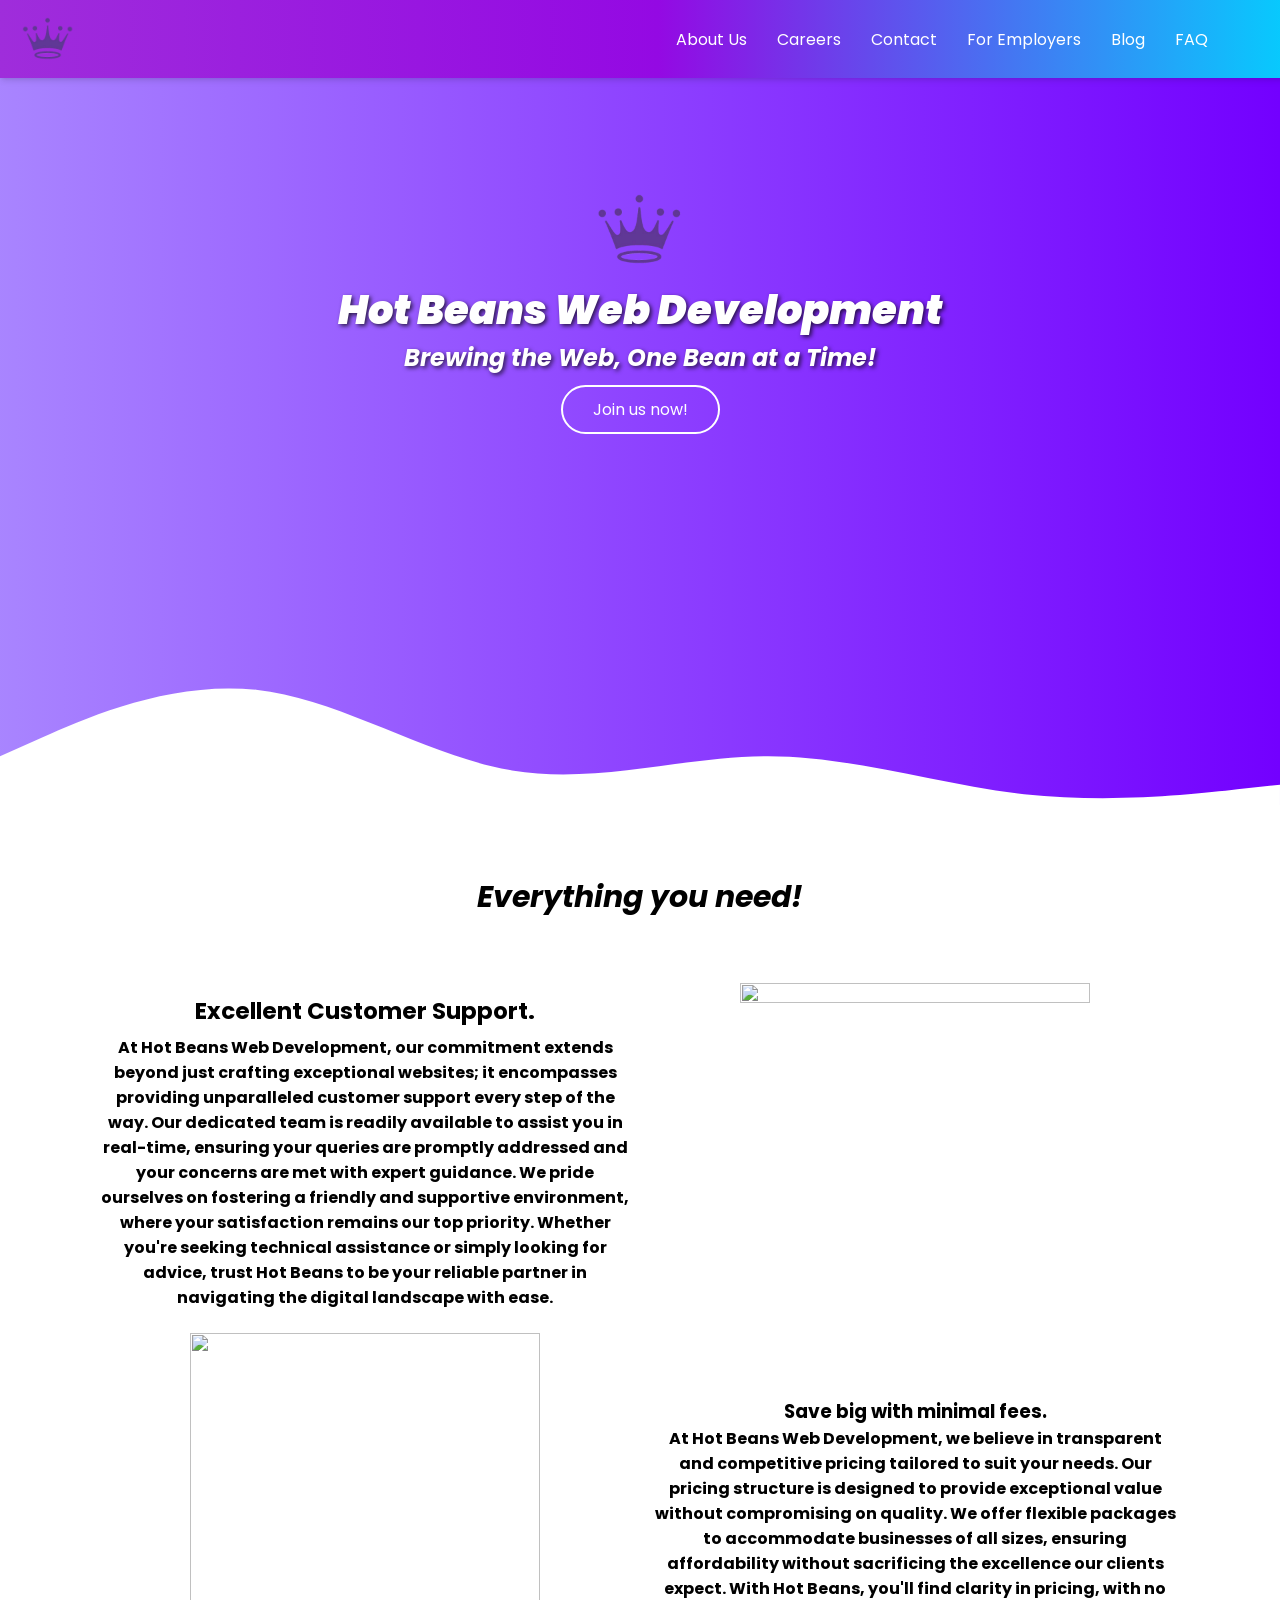
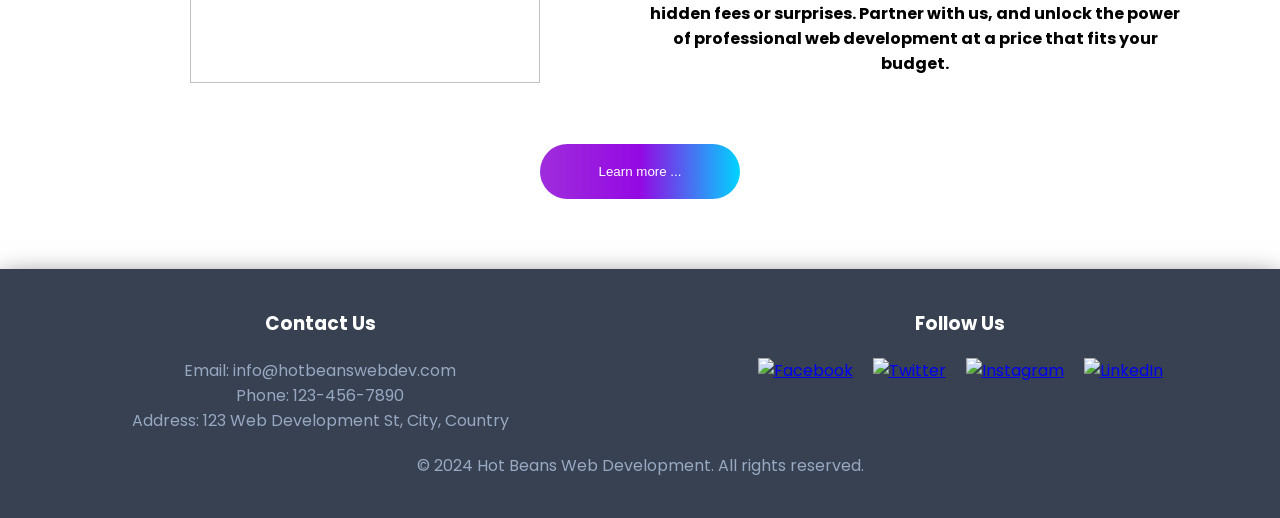
==== index.html @ 1ef5f06e "Add files via upload" ====
<!DOCTYPE html>
<html lang="en">

    <head>
        <meta charset="UTF-8">
        <meta name="viewport" content="width=device-width, initial-scale=1.0">
        <title>Hot Beans Web Development</title>
        <link rel="stylesheet" href="style.css">
        <link rel="icon" type="image/x-icon" href="content/hotbeans.png">
    </head>

    <body>

        <nav>
            <a class="main-logo" href="index.html"><img src="content/hotbeans.png" width="60" height="60"></a>
            <span class="list">
                <a class="links" href="about/index.html">About Us</a> <!-- Make sure to add href attributes -->
                <a class="links" href="careers/index.html">Careers</a>
                <a class="links" href="contact/index.html">Contact</a>
                <a class="links" href="for-employers/index.html">For Employers</a>
                <a class="links" href="blog/index.html">Blog</a>
                <a class="links" href="faq/index.html">FAQ</a>
            </span>
        </nav>

        <header>
            <img src="content/hotbeans.png" width="100" height="100">
            <b><h1>Hot Beans Web Development</h1></b>
            <h3>Brewing the Web, One Bean at a Time!</h3>
            <a href="for-employers/index.html" class="join-us-btn">Join us now!</a>
        </header>

        <div class="wave-container">
            <svg xmlns="http://www.w3.org/2000/svg" viewBox="0 0 1440 320">
                <path fill="#FFFFFF" d="M0,160L48,138.7C96,117,192,75,288,85.3C384,96,480,160,576,176C672,192,768,160,864,160C960,160,1056,192,1152,202.7C1248,213,1344,203,1392,197.3L1440,192L1440,320L1392,320C1344,320,1248,320,1152,320C1056,320,960,320,864,320C768,320,672,320,576,320C480,320,384,320,288,320C192,320,96,320,48,320L0,320Z"/>
            </svg>
        </div>

        <section class="next-section">
            <h1><b><i>Everything you need!</i></b></h1>
            <div class="quick-desc">

                <div class="content-container">
                    <div class="text">
                        <br><br>
                        <h3>Excellent Customer Support.</h3>
                        <h4>At Hot Beans Web Development, our commitment extends beyond just crafting exceptional websites; 
                            it encompasses providing unparalleled customer support every step of the way. Our dedicated team 
                            is readily available to assist you in real-time, ensuring your queries are promptly addressed and 
                            your concerns are met with expert guidance. We pride ourselves on fostering a friendly and supportive 
                            environment, where your satisfaction remains our top priority. Whether you're seeking technical
                             assistance or simply looking for advice, trust Hot Beans to be your reliable partner in navigating
                              the digital landscape with ease.</h4>
                    </div>
                    <div class="image">
                        <img src="https://cdn.atshop.io/assets/images/illustrations/drawings/communicate.svg" width="350" height="350">
                    </div>
                </div>

                <div class="content-container">
                    <div class="text">
                        <img src="https://cdn.atshop.io/assets/images/illustrations/icons/wallet_v2.svg" width="350" height="350">
                    </div>
                    <div class="image">
                        <br><br>
                        <h3>Save big with minimal fees.</h3>
                        <h4>At Hot Beans Web Development, we believe in transparent and competitive pricing tailored to suit your needs. 
                            Our pricing structure is designed to provide exceptional value without compromising on quality. We offer 
                            flexible packages to accommodate businesses of all sizes, ensuring affordability without sacrificing the excellence
                             our clients expect. With Hot Beans, you'll find clarity in pricing, with no hidden fees or surprises.
                              Partner with us, and unlock the power of professional web development at a price that fits your budget.</h4>
                    </div>
                </div>

            </div>

            <div class="about-link-button">
                <a href="about/index.html"><button>Learn more ...</button></a>
            </div>

        </section>
        

        <footer>
            <div class="footer-container">
                <div class="footer-info">
                    <h3>Contact Us</h3>
                    <p>Email: info@hotbeanswebdev.com</p>
                    <p>Phone: 123-456-7890</p>
                    <p>Address: 123 Web Development St, City, Country</p>
                </div>
                <div class="social-media">
                    <h3>Follow Us</h3>
                    <div class="social-icons">
                        <a href="#" class="social-icon"><img src="https://cdn2.iconfinder.com/data/icons/social-media-2285/512/1_Facebook_colored_svg_copy-1024.png" alt="Facebook"></a>
                        <a href="#" class="social-icon"><img src="https://cdn2.iconfinder.com/data/icons/social-media-2285/512/1_Twitter_colored_svg-1024.png" alt="Twitter"></a>
                        <a href="#" class="social-icon"><img src="https://cdn2.iconfinder.com/data/icons/social-media-2285/512/1_Instagram_colored_svg_1-1024.png" alt="Instagram"></a>
                        <a href="#" class="social-icon"><img src="https://cdn2.iconfinder.com/data/icons/social-media-2285/512/1_Linkedin_unofficial_colored_svg-1024.png" alt="LinkedIn"></a>
                    </div>
                </div>
            </div>
            <div class="copyright">
                <p>&copy; 2024 Hot Beans Web Development. All rights reserved.</p>
            </div>
        </footer>
    
    </body>
</html>
---- style.css ----
@import url('https://fonts.googleapis.com/css2?family=Poppins&display=swap');

*{
    margin: 0;
    padding: 0;
}

/* Footer Styles */
footer {
    /*background: linear-gradient(90deg, rgba(2, 0, 36, 1) 0%, rgba(218, 0, 255, 1) 0%, rgba(9, 200, 227, 1) 50%, rgba(115, 0, 255, 1) 100%);*/
    background-color: #374151;
    color: #fff;
    padding: 40px 0;
    text-align: center;
    box-shadow: 0px 15px 30px rgba(0,0,0,1);
}

.footer-container {
    display: flex;
    justify-content: space-around;
    align-items: flex-start;
}

.footer-info,
.social-media {
    flex: 1;
}

.footer-info h3,
.social-media h3 {
    margin-bottom: 20px;
}

.social-icons {
    display: flex;
    justify-content: center;
}

.social-icon {
    margin: 0 10px;
}

.social-icon img {
    width: 30px;
    height: 30px;
}

.footer-info p{
    color: #98a8c3;
}

/* Copyright */
.copyright {
    margin-top: 20px;
    color: #98a9c3
}

body{
    font-family: "Poppins", sans-serif;
    font-weight: 400;
    font-style: normal;
    background: linear-gradient(90deg, rgba(2,0,36,1) 0%, rgba(147,102,255,0.8) 0%, rgba(115,0,255,1) 100%);
}

header{
    /*background-image: url("https://e-z.bio/_assets/sparkles/rainbowsparkle.gif");*/
    /*background-image: url("https://ogusers.gg/images/blue-stars.gif");*/
    background-image: url("https://ogusers.gg/images/groups/sparkle.gif");
    
    
    color: #fff;

    display: flex;
    flex-direction: column;
    align-items: center;
    text-align: center;

    padding-top: 20vh;
    padding-bottom: 20vh;
}

header h1, header h3 {
    color: #fff; /* Ensures text color is white */
    text-shadow: 2px 2px 4px rgba(0,0,0,0.7); /* Enhances text shadow for better visibility */
    font-style: italic; /* Makes text italic */
}

header h1 {
    font-weight: 900; /* Maximum boldness */
    font-size: 2.5rem; /* Adjust size as needed */
}

header h3 {
    font-weight: 700; /* Bold but less than h1 for visual hierarchy */
    font-size: 1.5rem; /* Adjust size as needed */
}

.join-us-btn {
    display: inline-block; /* Allows margin, padding, and width adjustments */
    padding: 10px 30px; /* Adjusts size */
    background-color: transparent; /* Transparent background */
    color: #fff; /* White text */
    border: 2px solid #fff; /* White border */
    border-radius: 50px; /* Slightly rounded corners */
    text-decoration: none; /* Removes underline from link */
    font-size: 1rem; /* Adjusts font size */
    transition: background-color 0.3s, color 0.3s; /* Smooth transition for background and text color */
    margin-top: 10px;
}

.join-us-btn:hover {
    background-color: #fff; /* White background on hover */
    color: #000; /* Changes text color to black for contrast */
    cursor: pointer; /* Changes cursor to pointer */
}





nav{
    position: fixed;
    top: 0;
    left: 0;
    width: 100%;
    padding: 1vh 2vh; /* Adjusted for a balanced padding */
    background: linear-gradient(90deg, rgba(2,0,36,1) 0%, rgba(159,45,219,1) 0%, rgba(148,9,227,1) 50%, rgba(0,212,255,1) 100%);
    color: #fff;
    display: flex;
    align-items: center;
    justify-content: space-between; /* This might need adjustment */
    box-shadow: 0 4px 6px -1px rgba(0,0,0,0.1), 0 2px 4px -2px rgba(0,0,0,0.1);
}

.main-logo img {
    vertical-align: middle;
}

.list {
    display: flex;
    gap: 30px;
    margin-right: 10vh;
}

.links{
    color: #fff;
    text-decoration: none;
} .links:hover{
    color: gray;
}





.next-section {
    background-color: #FFFFFF;
    padding: 70px 100px; /* Adjust padding as needed */
}

.next-section h1{
    text-align: center;
    font-size: 30px;
}

.content-container {
    display: flex;
    justify-content: center;
    align-items: center;
    flex-wrap: wrap; /* Allows items to wrap to the next line if needed */
}

.text {
    flex: 1; /* Text container takes up remaining space */
    padding-right: 20px; /* Adjust spacing between text and image */
    text-align: center; /* Center align the text */
}

.text h3{
    font-size: 23px;
    padding-bottom: 7px;
}

.image {
    flex: 1; /* Image container takes up remaining space */
    text-align: center; /* Center align the image */
}

.image img {
    padding-top: 7vh;
    max-width: 100%; /* Ensure the image doesn't exceed its container */
    height: auto; /* Maintain aspect ratio */
}


.wave-container {
    /*background-image: url("https://e-z.bio/_assets/sparkles/rainbowsparkle.gif");*/
    /*background-image: url("https://ogusers.gg/images/blue-stars.gif");*/
    background-image: url("https://ogusers.gg/images/groups/sparkle.gif");
    overflow: hidden; /* Ensures no overflow from the SVG */
    margin-bottom: -100px;

    color: black;
}

.quick-desc{
    text-align: center;
}

.about-link-button{
    text-align: center;
    padding-top: 6vh;
}

.about-link-button button{
    padding: 20px;
    width: 200px;
    background: linear-gradient(90deg, rgba(2,0,36,1) 0%, rgba(159,45,219,1) 0%, rgba(148,9,227,1) 50%, rgba(0,212,255,1) 100%);
    border: none;
    outline: transparent;
    color: #fff;
    border-radius: 30px;
}

.about-link-button a {
    text-decoration: none;
    text-decoration: solid;
}

.about-link-button a:hover{
    color: #fff;
}.about-link-button a button:hover{
    color: rgba(159,45,219,1);
    background: #fff;
    cursor: pointer; 
    outline: 3px solid rgba(159,45,219,1);
}
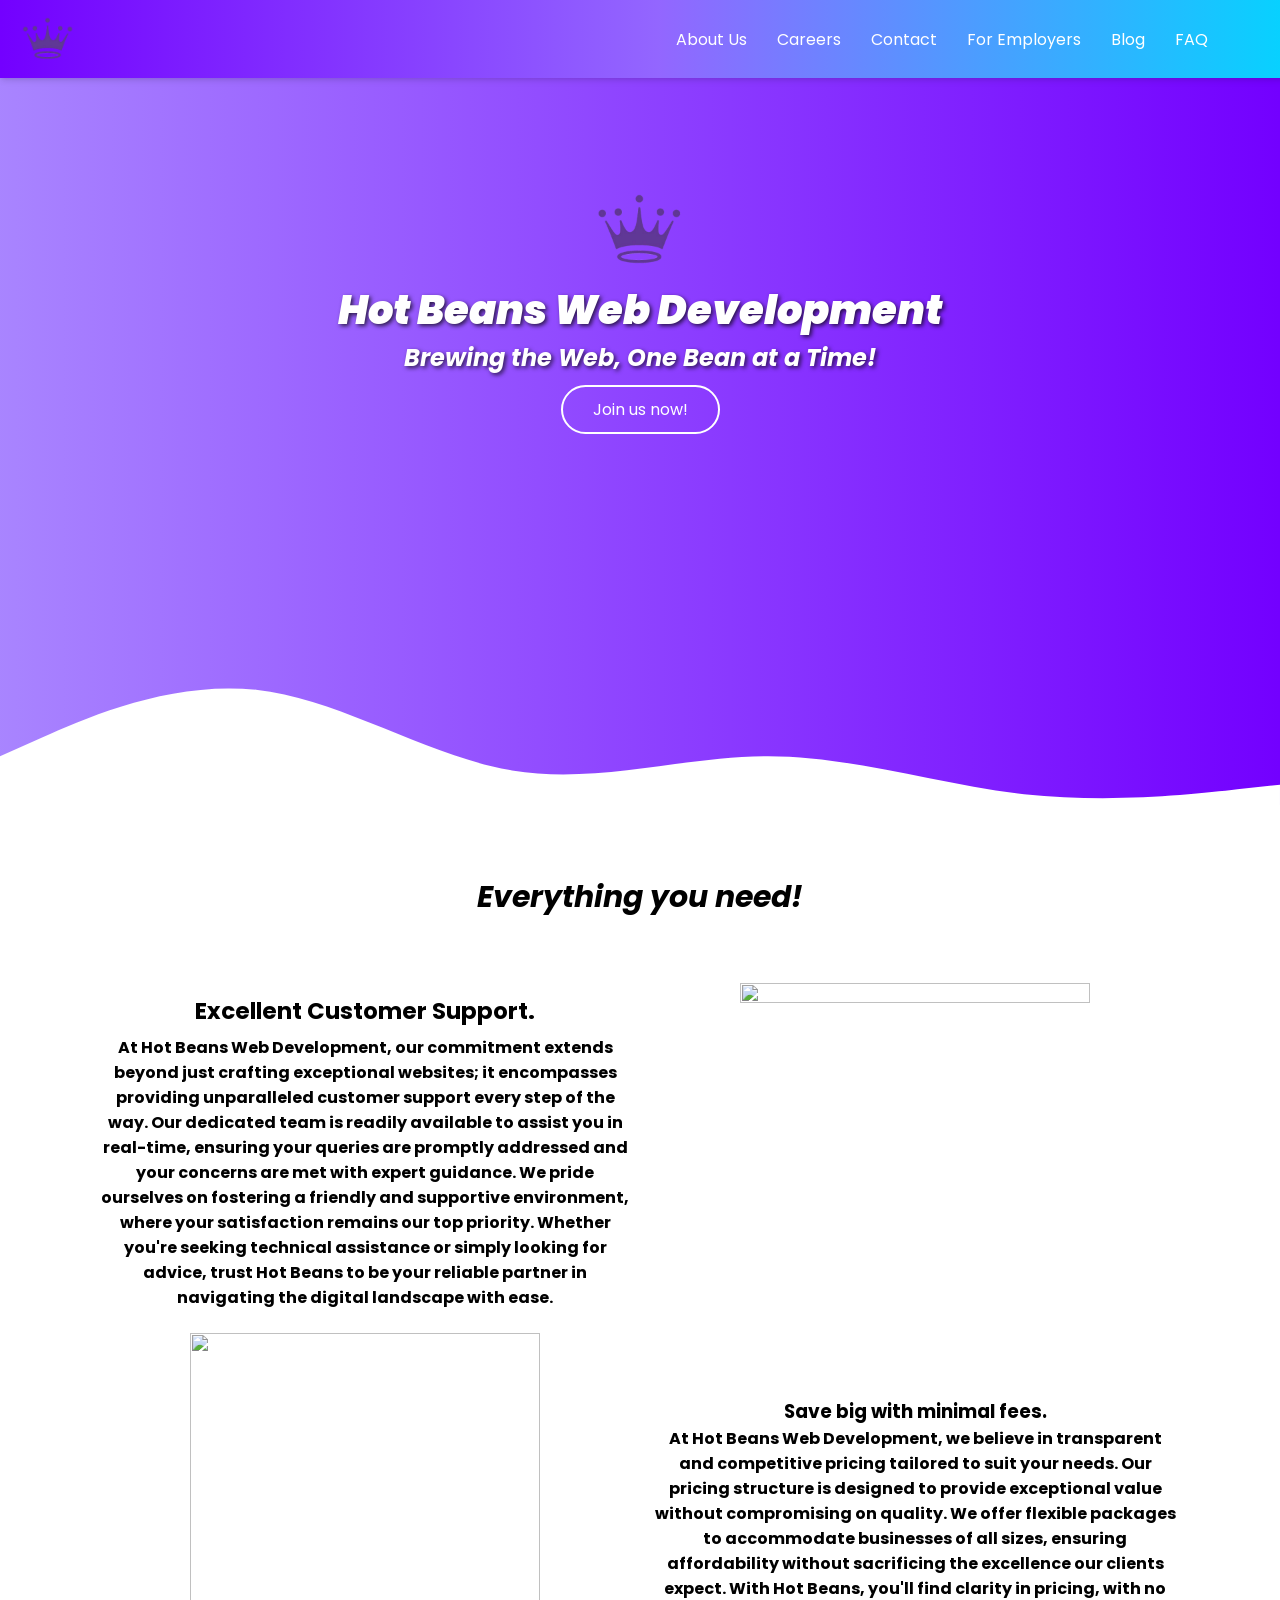
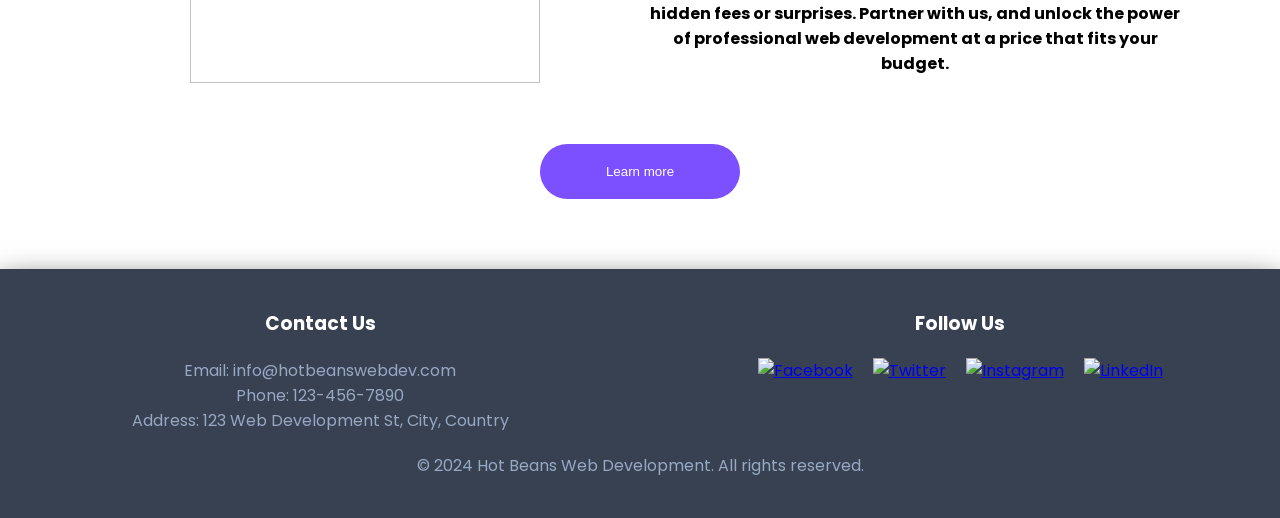
==== commit 15430245: "Update index.html" ====
--- a/index.html
+++ b/index.html
@@ -24,7 +24,7 @@
         </nav>
 
         <header>
-            <img src="content/hotbeans.png" width="100" height="100">
+            <img class="big-logo" src="content/hotbeans.png" width="100" height="100">
             <b><h1>Hot Beans Web Development</h1></b>
             <h3>Brewing the Web, One Bean at a Time!</h3>
             <a href="for-employers/index.html" class="join-us-btn">Join us now!</a>
@@ -75,7 +75,7 @@
             </div>
 
             <div class="about-link-button">
-                <a href="about/index.html"><button>Learn more ...</button></a>
+                <a href="about/index.html"><button>Learn more</button></a>
             </div>
 
         </section>
@@ -105,4 +105,4 @@
         </footer>
     
     </body>
-</html>+</html>
--- a/style.css
+++ b/style.css
@@ -7,7 +7,6 @@
 
 /* Footer Styles */
 footer {
-    /*background: linear-gradient(90deg, rgba(2, 0, 36, 1) 0%, rgba(218, 0, 255, 1) 0%, rgba(9, 200, 227, 1) 50%, rgba(115, 0, 255, 1) 100%);*/
     background-color: #374151;
     color: #fff;
     padding: 40px 0;
@@ -63,11 +62,7 @@
 }
 
 header{
-    /*background-image: url("https://e-z.bio/_assets/sparkles/rainbowsparkle.gif");*/
-    /*background-image: url("https://ogusers.gg/images/blue-stars.gif");*/
-    background-image: url("https://ogusers.gg/images/groups/sparkle.gif");
-    
-    
+    background-image: url("https://ogusers.gg/images/groups/sparkle.gif");  
     color: #fff;
 
     display: flex;
@@ -124,7 +119,7 @@
     left: 0;
     width: 100%;
     padding: 1vh 2vh; /* Adjusted for a balanced padding */
-    background: linear-gradient(90deg, rgba(2,0,36,1) 0%, rgba(159,45,219,1) 0%, rgba(148,9,227,1) 50%, rgba(0,212,255,1) 100%);
+    background: linear-gradient(90deg, rgba(115,0,255,1) 0%, rgba(147,102,255,1) 50%, rgba(0,215,255,1) 100%);
     color: #fff;
     display: flex;
     align-items: center;
@@ -132,8 +127,22 @@
     box-shadow: 0 4px 6px -1px rgba(0,0,0,0.1), 0 2px 4px -2px rgba(0,0,0,0.1);
 }
 
+@keyframes nav-bounce {
+    0% {
+        transform: translateY(0);
+    }
+    50% {
+        transform: translateY(-10px);
+    }
+    100% {
+        transform: translateY(0);
+    }
+}
+
 .main-logo img {
     vertical-align: middle;
+} .main-logo img:hover{
+    animation: nav-bounce 1s infinite;
 }
 
 .list {
@@ -194,8 +203,6 @@
 
 
 .wave-container {
-    /*background-image: url("https://e-z.bio/_assets/sparkles/rainbowsparkle.gif");*/
-    /*background-image: url("https://ogusers.gg/images/blue-stars.gif");*/
     background-image: url("https://ogusers.gg/images/groups/sparkle.gif");
     overflow: hidden; /* Ensures no overflow from the SVG */
     margin-bottom: -100px;
@@ -215,7 +222,7 @@
 .about-link-button button{
     padding: 20px;
     width: 200px;
-    background: linear-gradient(90deg, rgba(2,0,36,1) 0%, rgba(159,45,219,1) 0%, rgba(148,9,227,1) 50%, rgba(0,212,255,1) 100%);
+    background-color: #7d50ff;
     border: none;
     outline: transparent;
     color: #fff;
@@ -230,8 +237,25 @@
 .about-link-button a:hover{
     color: #fff;
 }.about-link-button a button:hover{
-    color: rgba(159,45,219,1);
+    color: #7d50ff;
     background: #fff;
     cursor: pointer; 
-    outline: 3px solid rgba(159,45,219,1);
-}
+    outline:#7d50ff;
+}
+
+
+@keyframes bounce {
+    0% {
+        transform: translateY(0);
+    }
+    50% {
+        transform: translateY(-20px);
+    }
+    100% {
+        transform: translateY(0);
+    }
+}
+
+.big-logo:hover{
+    animation: bounce 1s infinite;
+}
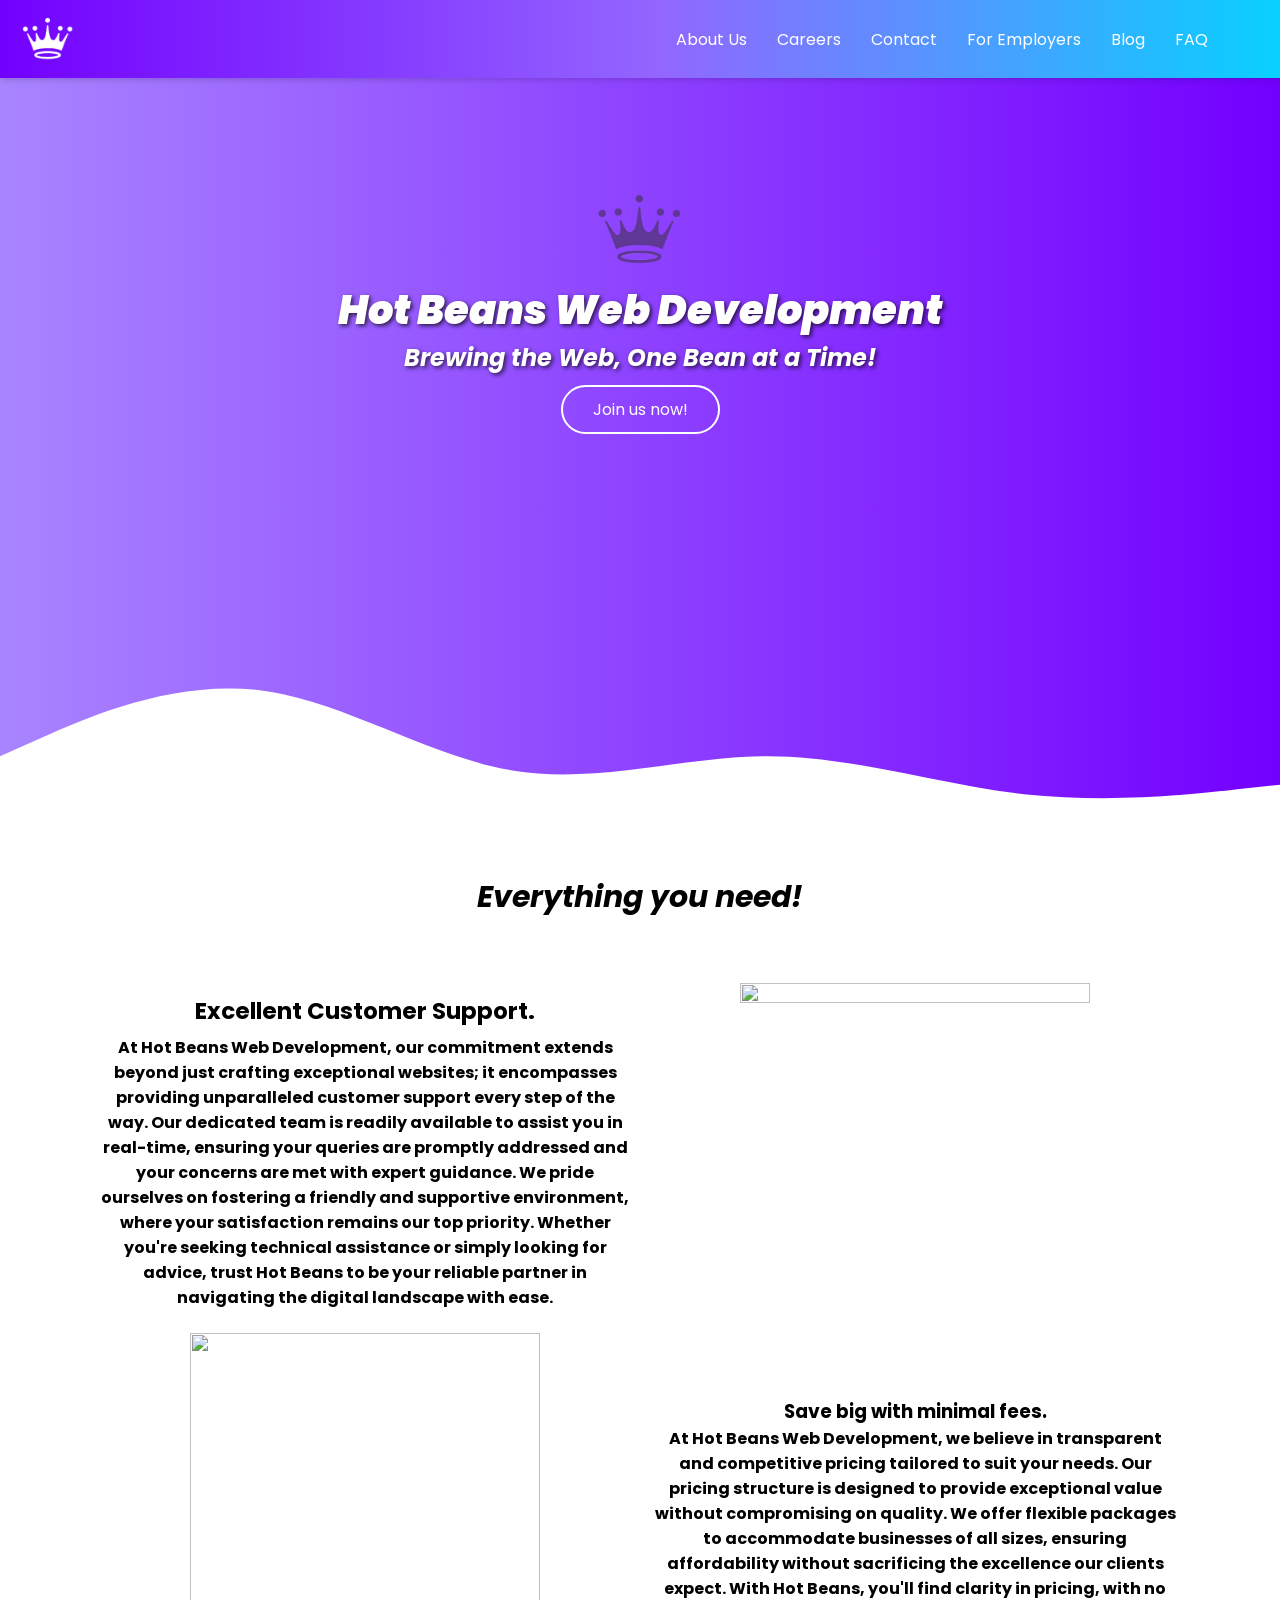
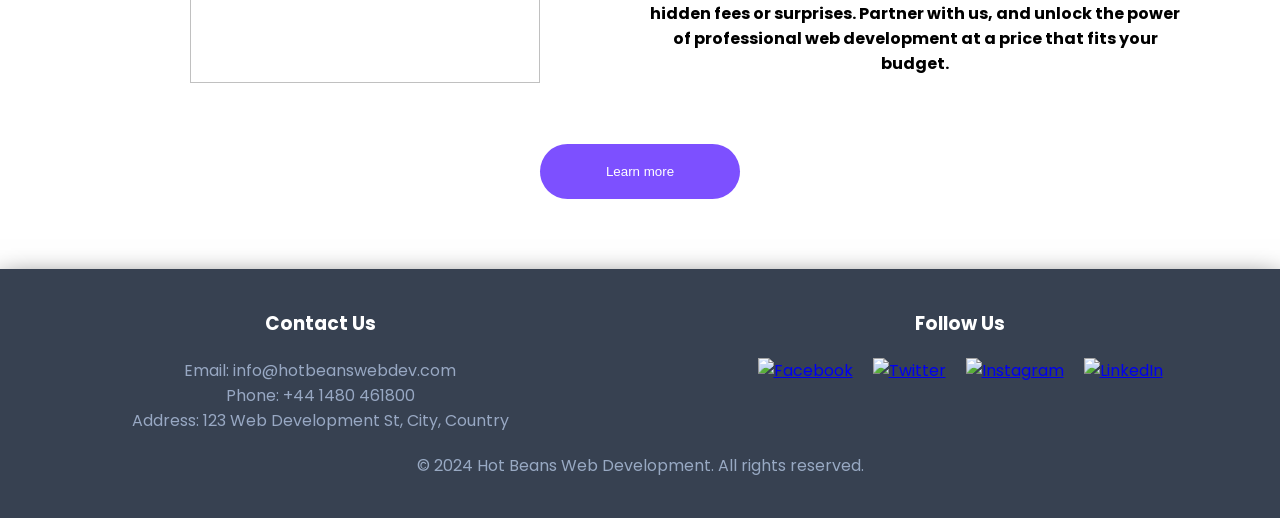
==== commit 45b3d5fc: "Update index.html" ====
--- a/index.html
+++ b/index.html
@@ -7,12 +7,13 @@
         <title>Hot Beans Web Development</title>
         <link rel="stylesheet" href="style.css">
         <link rel="icon" type="image/x-icon" href="content/hotbeans.png">
+        <meta name="description" content="Hot Beans Web Development specializes in providing comprehensive web development services, encompassing frontend, backend, and full-stack solutions. With a commitment to excellence, we prioritize building enduring trust with our valued partners, employees, and employers. Explore innovative and tailored web solutions with Hot Beans Web Development to elevate your online presence and achieve your digital goals.">
     </head>
 
     <body>
 
         <nav>
-            <a class="main-logo" href="index.html"><img src="content/hotbeans.png" width="60" height="60"></a>
+            <a class="main-logo" href="index.html"><img src="content/hotbeans-white.png" width="60" height="60"></a>
             <span class="list">
                 <a class="links" href="about/index.html">About Us</a> <!-- Make sure to add href attributes -->
                 <a class="links" href="careers/index.html">Careers</a>
@@ -86,7 +87,7 @@
                 <div class="footer-info">
                     <h3>Contact Us</h3>
                     <p>Email: info@hotbeanswebdev.com</p>
-                    <p>Phone: 123-456-7890</p>
+                    <p>Phone: +44 1480 461800</p>
                     <p>Address: 123 Web Development St, City, Country</p>
                 </div>
                 <div class="social-media">
--- a/style.css
+++ b/style.css
@@ -240,7 +240,7 @@
     color: #7d50ff;
     background: #fff;
     cursor: pointer; 
-    outline:#7d50ff;
+    outline: 3px solid #7d50ff;
 }
 
 
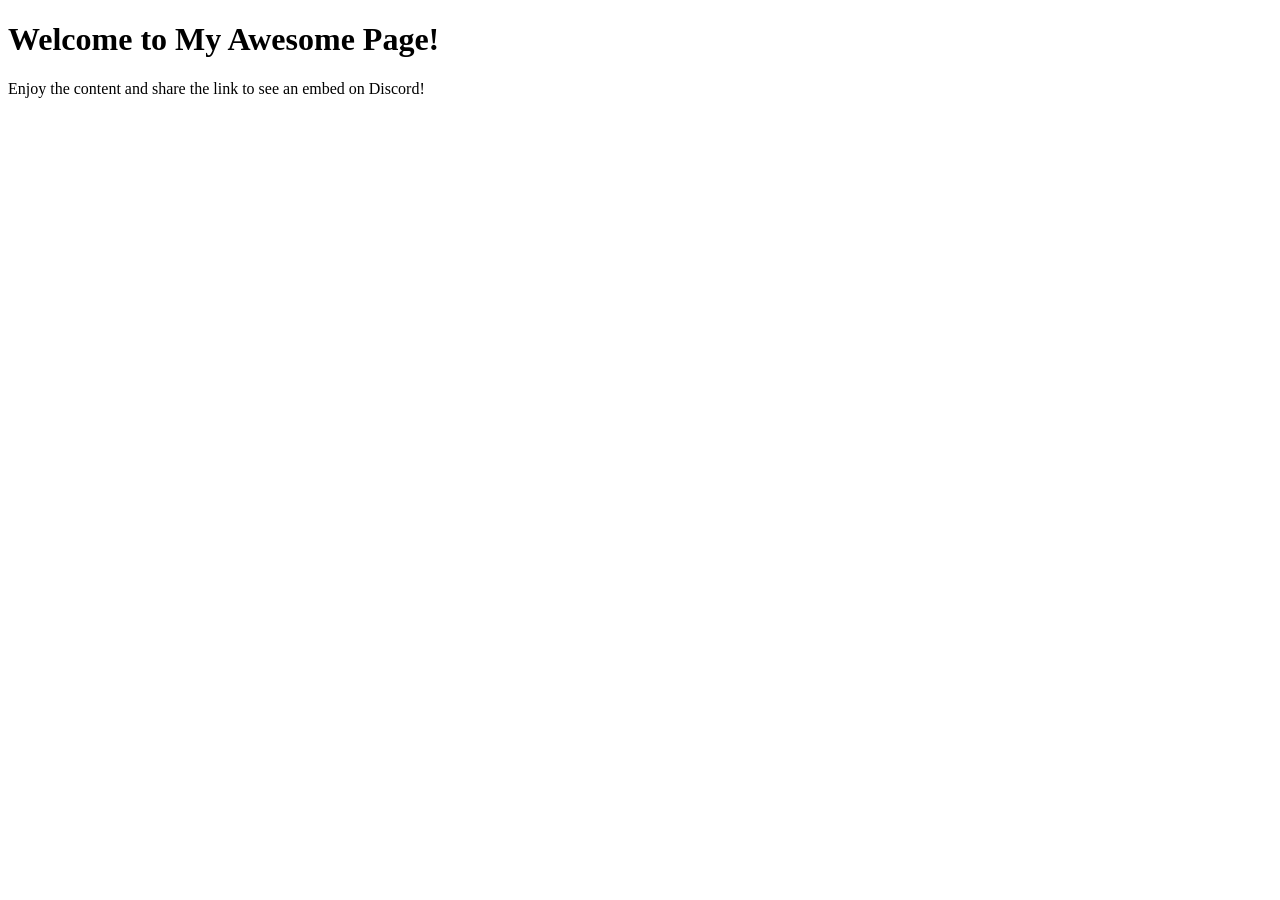
==== commit 3cad984b: "Create index.html" ====
--- a/index.html
+++ b/index.html
@@ -1,109 +1,26 @@
 <!DOCTYPE html>
 <html lang="en">
+<head>
+    <meta charset="UTF-8">
+    <meta name="viewport" content="width=device-width, initial-scale=1.0">
+    <title>My Awesome Page</title>
+    
+    <!-- Open Graph Tags for Embed -->
+    <meta property="og:title" content="Amazing Free Stuff on My Site!">
+    <meta property="og:description" content="Check out this fantastic offer only available here.">
+    <meta property="og:url" content="https://yourwebsite.com/your-page">
+    <meta property="og:image" content="https://yourwebsite.com/path/to/image.jpg">
+    <meta property="og:type" content="website">
+    
+    <!-- Optional: Twitter Card tags (for Twitter previews) -->
+    <meta name="twitter:card" content="summary_large_image">
+    <meta name="twitter:title" content="Amazing Free Stuff on My Site!">
+    <meta name="twitter:description" content="Check out this fantastic offer only available here.">
+    <meta name="twitter:image" content="https://yourwebsite.com/path/to/image.jpg">
 
-    <head>
-        <meta charset="UTF-8">
-        <meta name="viewport" content="width=device-width, initial-scale=1.0">
-        <title>Hot Beans Web Development</title>
-        <link rel="stylesheet" href="style.css">
-        <link rel="icon" type="image/x-icon" href="content/hotbeans.png">
-        <meta name="description" content="Hot Beans Web Development specializes in providing comprehensive web development services, encompassing frontend, backend, and full-stack solutions. With a commitment to excellence, we prioritize building enduring trust with our valued partners, employees, and employers. Explore innovative and tailored web solutions with Hot Beans Web Development to elevate your online presence and achieve your digital goals.">
-    </head>
-
-    <body>
-
-        <nav>
-            <a class="main-logo" href="index.html"><img src="content/hotbeans-white.png" width="60" height="60"></a>
-            <span class="list">
-                <a class="links" href="about/index.html">About Us</a> <!-- Make sure to add href attributes -->
-                <a class="links" href="careers/index.html">Careers</a>
-                <a class="links" href="contact/index.html">Contact</a>
-                <a class="links" href="for-employers/index.html">For Employers</a>
-                <a class="links" href="blog/index.html">Blog</a>
-                <a class="links" href="faq/index.html">FAQ</a>
-            </span>
-        </nav>
-
-        <header>
-            <img class="big-logo" src="content/hotbeans.png" width="100" height="100">
-            <b><h1>Hot Beans Web Development</h1></b>
-            <h3>Brewing the Web, One Bean at a Time!</h3>
-            <a href="for-employers/index.html" class="join-us-btn">Join us now!</a>
-        </header>
-
-        <div class="wave-container">
-            <svg xmlns="http://www.w3.org/2000/svg" viewBox="0 0 1440 320">
-                <path fill="#FFFFFF" d="M0,160L48,138.7C96,117,192,75,288,85.3C384,96,480,160,576,176C672,192,768,160,864,160C960,160,1056,192,1152,202.7C1248,213,1344,203,1392,197.3L1440,192L1440,320L1392,320C1344,320,1248,320,1152,320C1056,320,960,320,864,320C768,320,672,320,576,320C480,320,384,320,288,320C192,320,96,320,48,320L0,320Z"/>
-            </svg>
-        </div>
-
-        <section class="next-section">
-            <h1><b><i>Everything you need!</i></b></h1>
-            <div class="quick-desc">
-
-                <div class="content-container">
-                    <div class="text">
-                        <br><br>
-                        <h3>Excellent Customer Support.</h3>
-                        <h4>At Hot Beans Web Development, our commitment extends beyond just crafting exceptional websites; 
-                            it encompasses providing unparalleled customer support every step of the way. Our dedicated team 
-                            is readily available to assist you in real-time, ensuring your queries are promptly addressed and 
-                            your concerns are met with expert guidance. We pride ourselves on fostering a friendly and supportive 
-                            environment, where your satisfaction remains our top priority. Whether you're seeking technical
-                             assistance or simply looking for advice, trust Hot Beans to be your reliable partner in navigating
-                              the digital landscape with ease.</h4>
-                    </div>
-                    <div class="image">
-                        <img src="https://cdn.atshop.io/assets/images/illustrations/drawings/communicate.svg" width="350" height="350">
-                    </div>
-                </div>
-
-                <div class="content-container">
-                    <div class="text">
-                        <img src="https://cdn.atshop.io/assets/images/illustrations/icons/wallet_v2.svg" width="350" height="350">
-                    </div>
-                    <div class="image">
-                        <br><br>
-                        <h3>Save big with minimal fees.</h3>
-                        <h4>At Hot Beans Web Development, we believe in transparent and competitive pricing tailored to suit your needs. 
-                            Our pricing structure is designed to provide exceptional value without compromising on quality. We offer 
-                            flexible packages to accommodate businesses of all sizes, ensuring affordability without sacrificing the excellence
-                             our clients expect. With Hot Beans, you'll find clarity in pricing, with no hidden fees or surprises.
-                              Partner with us, and unlock the power of professional web development at a price that fits your budget.</h4>
-                    </div>
-                </div>
-
-            </div>
-
-            <div class="about-link-button">
-                <a href="about/index.html"><button>Learn more</button></a>
-            </div>
-
-        </section>
-        
-
-        <footer>
-            <div class="footer-container">
-                <div class="footer-info">
-                    <h3>Contact Us</h3>
-                    <p>Email: info@hotbeanswebdev.com</p>
-                    <p>Phone: +44 1480 461800</p>
-                    <p>Address: 123 Web Development St, City, Country</p>
-                </div>
-                <div class="social-media">
-                    <h3>Follow Us</h3>
-                    <div class="social-icons">
-                        <a href="#" class="social-icon"><img src="https://cdn2.iconfinder.com/data/icons/social-media-2285/512/1_Facebook_colored_svg_copy-1024.png" alt="Facebook"></a>
-                        <a href="#" class="social-icon"><img src="https://cdn2.iconfinder.com/data/icons/social-media-2285/512/1_Twitter_colored_svg-1024.png" alt="Twitter"></a>
-                        <a href="#" class="social-icon"><img src="https://cdn2.iconfinder.com/data/icons/social-media-2285/512/1_Instagram_colored_svg_1-1024.png" alt="Instagram"></a>
-                        <a href="#" class="social-icon"><img src="https://cdn2.iconfinder.com/data/icons/social-media-2285/512/1_Linkedin_unofficial_colored_svg-1024.png" alt="LinkedIn"></a>
-                    </div>
-                </div>
-            </div>
-            <div class="copyright">
-                <p>&copy; 2024 Hot Beans Web Development. All rights reserved.</p>
-            </div>
-        </footer>
-    
-    </body>
+</head>
+<body>
+    <h1>Welcome to My Awesome Page!</h1>
+    <p>Enjoy the content and share the link to see an embed on Discord!</p>
+</body>
 </html>
